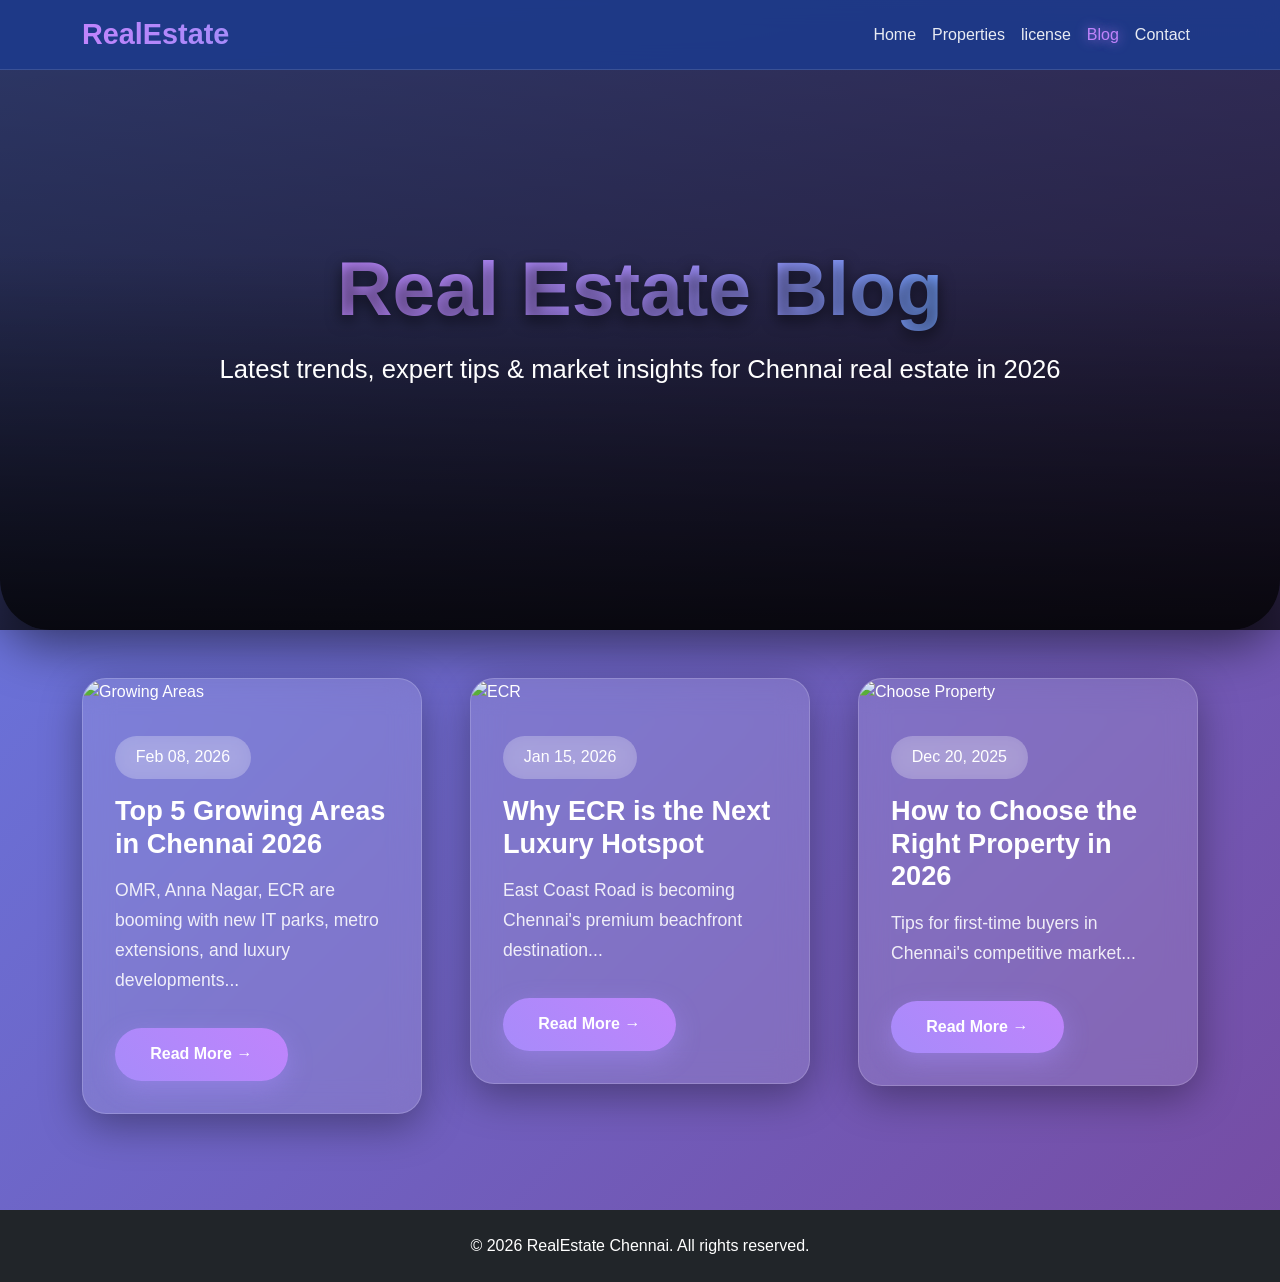
==== blog.html @ 74e3c296 "first commit" ====
<!DOCTYPE html>
<html lang="en">
<head>
    <meta charset="UTF-8">
    <meta name="viewport" content="width=device-width, initial-scale=1.0">
    <title>Blog - RealEstate Chennai</title>

    <!-- Bootstrap 5 CSS -->
    <link href="https://cdn.jsdelivr.net/npm/bootstrap@5.3.3/dist/css/bootstrap.min.css" rel="stylesheet">

    <!-- Font Awesome for icons -->
    <link rel="stylesheet" href="https://cdnjs.cloudflare.com/ajax/libs/font-awesome/6.5.0/css/all.min.css">

    <!-- Animate.css -->
    <link rel="stylesheet" href="https://cdnjs.cloudflare.com/ajax/libs/animate.css/4.1.1/animate.min.css">

    <style>
        body {
            background: linear-gradient(135deg, #667eea 0%, #764ba2 100%);
            color: white;
            min-height: 100vh;
            font-family: 'Segoe UI', sans-serif;
        }
        .navbar {
            background: rgba(30, 58, 138, 0.92) !important;
            backdrop-filter: blur(12px);
            border-bottom: 1px solid rgba(255,255,255,0.12);
        }
        .navbar-brand {
            font-weight: 800;
            font-size: 1.8rem;
            background: linear-gradient(90deg, #c084fc, #a78bfa);
            -webkit-background-clip: text;
            -webkit-text-fill-color: transparent;
        }
        .nav-link {
            color: rgba(255,255,255,0.9) !important;
            transition: all 0.3s;
        }
        .nav-link:hover, .nav-link.active {
            color: #c084fc !important;
            text-shadow: 0 0 12px rgba(192,132,252,0.8);
        }
        .blog-header {
            position: relative;
            height: 70vh;          /* பெரிய header */
            min-height: 500px;
            background: linear-gradient(rgba(0,0,0,0.55), rgba(0,0,0,0.75)),
                        url('https://images.pexels.com/photos/106399/pexels-photo-106399.jpeg?auto=compress&cs=tinysrgb&w=1920') center/cover no-repeat;
            display: flex;
            align-items: center;
            justify-content: center;
            text-align: center;
            border-bottom-left-radius: 50px;
            border-bottom-right-radius: 50px;
            box-shadow: 0 15px 50px rgba(0,0,0,0.5);
        }
        .blog-overlay {
            position: absolute;
            inset: 0;
            background: linear-gradient(to bottom, transparent 40%, rgba(0,0,0,0.7));
        }
        .blog-title {
            font-size: 4.8rem;
            font-weight: 900;
            margin-bottom: 1rem;
            background: linear-gradient(90deg, #c084fc, #a78bfa, #60a5fa);
            -webkit-background-clip: text;
            -webkit-text-fill-color: transparent;
            text-shadow: 0 5px 15px rgba(0,0,0,0.6);
            z-index: 2;
        }
        .blog-subtitle {
            font-size: 1.6rem;
            max-width: 900px;
            margin: 0 auto;
            opacity: 0.95;
            z-index: 2;
        }
        .blog-card {
            background: rgba(255,255,255,0.12);
            backdrop-filter: blur(15px);
            border: 1px solid rgba(255,255,255,0.18);
            border-radius: 24px;
            overflow: hidden;
            transition: all 0.45s ease;
            box-shadow: 0 12px 40px rgba(0,0,0,0.35);
        }
        .blog-card:hover {
            transform: translateY(-18px) scale(1.03);
            box-shadow: 0 30px 70px rgba(0,0,0,0.5);
        }
        .blog-img {
            height: 300px;         /* இப்போ பெருசா தெரியும் */
            object-fit: cover;
            transition: transform 0.7s ease;
        }
        .blog-card:hover .blog-img {
            transform: scale(1.18);
        }
        .card-body {
            padding: 2rem;
        }
        .card-title {
            font-weight: 700;
            font-size: 1.7rem;
            margin-bottom: 1rem;
            color: white;
        }
        .card-text {
            color: rgba(255,255,255,0.88);
            font-size: 1.1rem;
            line-height: 1.7;
        }
        .read-more-btn {
            background: linear-gradient(45deg, #a78bfa, #c084fc);
            color: white;
            border: none;
            padding: 0.9rem 2.2rem;
            border-radius: 50px;
            font-weight: 600;
            transition: all 0.3s;
            box-shadow: 0 8px 25px rgba(167,139,250,0.45);
        }
        .read-more-btn:hover {
            transform: translateY(-4px);
            box-shadow: 0 15px 40px rgba(167,139,250,0.65);
            background: linear-gradient(45deg, #c084fc, #a78bfa);
        }
        .date-badge {
            background: rgba(255,255,255,0.22);
            color: white;
            padding: 0.6rem 1.3rem;
            border-radius: 50px;
            font-size: 1rem;
            backdrop-filter: blur(10px);
        }
        .modal-content {
            background: rgba(30, 58, 138, 0.96);
            color: white;
            border-radius: 24px;
            border: none;
            backdrop-filter: blur(12px);
        }
        .modal-header {
            background: linear-gradient(90deg, #c084fc, #a78bfa);
            border-bottom: none;
        }
    </style>
</head>
<body>

    <!-- Navbar -->
    <nav class="navbar navbar-expand-lg fixed-top">
        <div class="container">
            <a class="navbar-brand fw-bold" href="index.html">RealEstate</a>
            <button class="navbar-toggler" type="button" data-bs-toggle="collapse" data-bs-target="#navbarNav">
                <span class="navbar-toggler-icon"></span>
            </button>
            <div class="collapse navbar-collapse" id="navbarNav">
                <ul class="navbar-nav ms-auto">
                    <li class="nav-item"><a class="nav-link" href="index.html">Home</a></li>
                    <li class="nav-item"><a class="nav-link" href="properties.html">Properties</a></li>
                    <li class="nav-item"><a class="nav-link" href="license.html">license</a></li>
                    <li class="nav-item"><a class="nav-link active" href="blog.html">Blog</a></li>
                    <li class="nav-item"><a class="nav-link" href="contact.html">Contact</a></li>
                </ul>
            </div>
        </div>
    </nav>

    <!-- Big Header with large image -->
    <header class="blog-header">
        <div class="blog-overlay"></div>
        <div class="position-relative z-2">
            <h1 class="blog-title animate__animated animate__fadeInDown">Real Estate Blog</h1>
            <p class="blog-subtitle animate__animated animate__fadeInUp">Latest trends, expert tips & market insights for Chennai real estate in 2026</p>
        </div>
    </header>

    <!-- Blog Cards -->
    <section class="py-5">
        <div class="container">
            <div class="row g-5">
                <!-- Card 1 -->
                <div class="col-lg-4">
                    <div class="blog-card animate__animated animate__fadeInUp">
                        <img src="https://images.pexels.com/photos/106399/pexels-photo-106399.jpeg?auto=compress&cs=tinysrgb&w=1260&h=750" class="blog-img" alt="Growing Areas">
                        <div class="card-body">
                            <div class="d-flex justify-content-between align-items-center mb-3">
                                <span class="date-badge">Feb 08, 2026</span>
                            </div>
                            <h5 class="card-title">Top 5 Growing Areas in Chennai 2026</h5>
                            <p class="card-text">OMR, Anna Nagar, ECR are booming with new IT parks, metro extensions, and luxury developments...</p>
                            <button class="read-more-btn mt-3"
                                    data-bs-toggle="modal" data-bs-target="#blogModal"
                                    data-title="Top 5 Growing Areas in Chennai 2026"
                                    data-date="Feb 08, 2026"
                                    data-content="OMR (Old Mahabalipuram Road), Anna Nagar, ECR, Perungudi, and Sholinganallur are the top 5 fastest-growing real estate areas in Chennai for 2026. With metro phase 2, new IT corridors, and luxury residential projects, property prices have risen 30-50% in these zones. Investors are focusing on these areas for high returns and rental yield. ECR offers sea-view villas, while OMR has affordable apartments near tech parks.">
                                Read More →
                            </button>
                        </div>
                    </div>
                </div>

                <!-- Card 2 -->
                <div class="col-lg-4">
                    <div class="blog-card animate__animated animate__fadeInUp" style="animation-delay: 0.15s;">
                        <img src="https://images.pexels.com/photos/7031409/pexels-photo-7031409.jpeg?auto=compress&cs=tinysrgb&w=1260&h=750" class="blog-img" alt="ECR">
                        <div class="card-body">
                            <div class="d-flex justify-content-between align-items-center mb-3">
                                <span class="date-badge">Jan 15, 2026</span>
                            </div>
                            <h5 class="card-title">Why ECR is the Next Luxury Hotspot</h5>
                            <p class="card-text">East Coast Road is becoming Chennai's premium beachfront destination...</p>
                            <button class="read-more-btn mt-3"
                                    data-bs-toggle="modal" data-bs-target="#blogModal"
                                    data-title="Why ECR is the Next Luxury Hotspot"
                                    data-date="Jan 15, 2026"
                                    data-content="ECR (East Coast Road) has seen massive growth in luxury villas and gated communities. With new resorts, beachfront developments, and improved connectivity, it's attracting HNIs and NRIs. Prices have jumped 40% in the last year. Features include private beaches, infinity pools, and sea views. Perfect for weekend homes or investment.">
                                Read More →
                            </button>
                        </div>
                    </div>
                </div>

                <!-- Card 3 -->
                <div class="col-lg-4">
                    <div class="blog-card animate__animated animate__fadeInUp" style="animation-delay: 0.3s;">
                        <img src="https://images.pexels.com/photos/323780/pexels-photo-323780.jpeg?auto=compress&cs=tinysrgb&w=1260&h=750" class="blog-img" alt="Choose Property">
                        <div class="card-body">
                            <div class="d-flex justify-content-between align-items-center mb-3">
                                <span class="date-badge">Dec 20, 2025</span>
                            </div>
                            <h5 class="card-title">How to Choose the Right Property in 2026</h5>
                            <p class="card-text">Tips for first-time buyers in Chennai's competitive market...</p>
                            <button class="read-more-btn mt-3"
                                    data-bs-toggle="modal" data-bs-target="#blogModal"
                                    data-title="How to Choose the Right Property in 2026"
                                    data-date="Dec 20, 2025"
                                    data-content="Buying a home in Chennai in 2026? Focus on location, builder reputation, RERA approval, and future growth areas. Check for metro connectivity, schools, hospitals, and green spaces. Avoid overpaying in saturated areas. Use expert advice and home loan calculators to make smart decisions.">
                                Read More →
                            </button>
                        </div>
                    </div>
                </div>
            </div>
        </div>
    </section>

    <!-- Modal -->
    <div class="modal fade" id="blogModal" tabindex="-1" aria-labelledby="blogModalLabel" aria-hidden="true">
        <div class="modal-dialog modal-lg modal-dialog-centered">
            <div class="modal-content bg-dark text-white border-0 shadow-xl rounded-4">
                <div class="modal-header border-0 pb-0">
                    <h5 class="modal-title fw-bold fs-4" id="blogModalLabel"></h5>
                    <button type="button" class="btn-close btn-close-white" data-bs-dismiss="modal"></button>
                </div>
                <div class="modal-body">
                    <p class="text-muted mb-3 fw-bold" id="blogDate"></p>
                    <p id="blogContent" class="lead fs-5"></p>
                </div>
                <div class="modal-footer border-0">
                    <button type="button" class="btn btn-outline-light px-5 py-2" data-bs-dismiss="modal">Close</button>
                </div>
            </div>
        </div>
    </div>

    <!-- Footer -->
    <footer class="bg-dark text-white text-center py-4 mt-5">
        <div class="container">
            <p class="mb-0">© 2026 RealEstate Chennai. All rights reserved.</p>
        </div>
    </footer>

    <!-- Bootstrap JS -->
    <script src="https://cdn.jsdelivr.net/npm/bootstrap@5.3.3/dist/js/bootstrap.bundle.min.js"></script>

    <!-- Modal Logic (no preventDefault needed) -->
    <script>
        document.querySelectorAll('.read-more-btn').forEach(btn => {
            btn.addEventListener('click', function() {
                const title = this.getAttribute('data-title') || 'Blog Post';
                const date = this.getAttribute('data-date') || 'Date';
                const content = this.getAttribute('data-content') || 'No content available.';

                document.getElementById('blogModalLabel').textContent = title;
                document.getElementById('blogDate').textContent = date;
                document.getElementById('blogContent').textContent = content;
            });
        });
    </script>
</body>
</html>
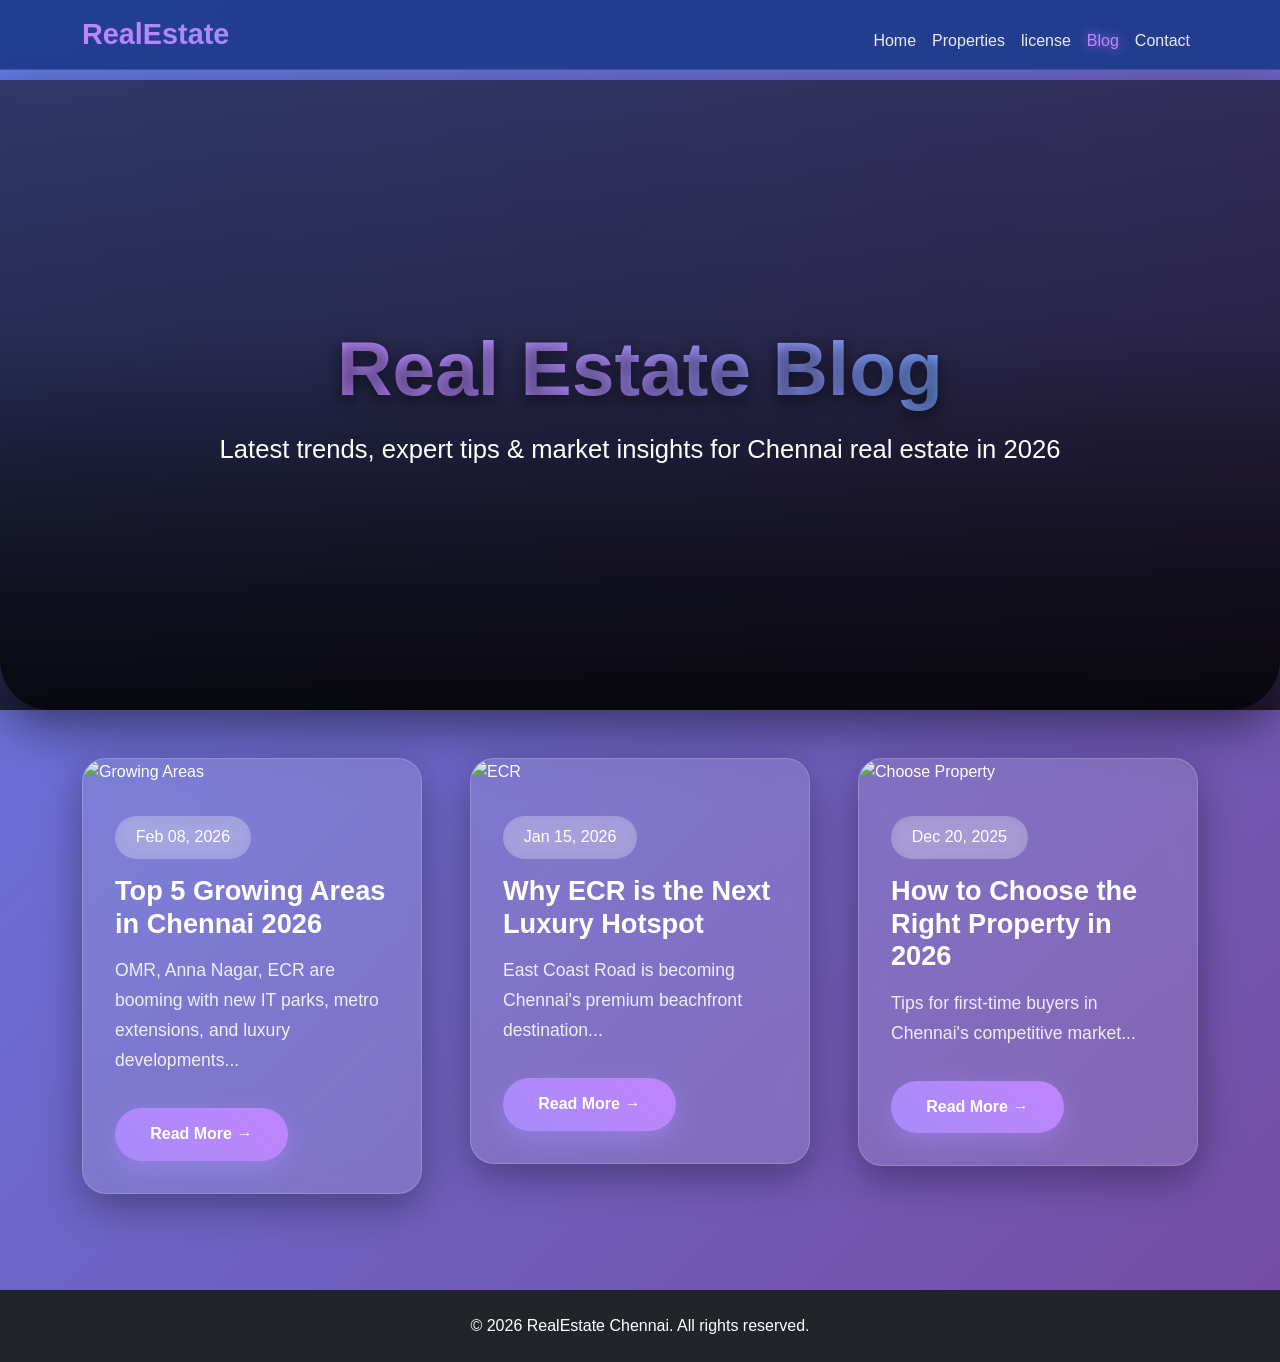
==== commit a60e6bfc: "Improve mobile layout and app wrapper" ====
--- a/blog.html
+++ b/blog.html
@@ -145,6 +145,68 @@
         .modal-header {
             background: linear-gradient(90deg, #c084fc, #a78bfa);
             border-bottom: none;
+        }
+        body {
+            padding-top: 80px;
+        }
+        .navbar-toggler {
+            border-color: rgba(255,255,255,0.35);
+        }
+        .navbar-collapse {
+            margin-top: 0.75rem;
+        }
+        @media (max-width: 991.98px) {
+            body {
+                padding-top: 72px;
+            }
+            .navbar-collapse {
+                background: rgba(15, 23, 42, 0.95);
+                border-radius: 16px;
+                padding: 1rem;
+                box-shadow: 0 18px 32px rgba(15, 23, 42, 0.28);
+            }
+            .blog-header {
+                min-height: 430px;
+                height: auto;
+                padding: 5rem 1rem 3rem;
+                border-bottom-left-radius: 32px;
+                border-bottom-right-radius: 32px;
+            }
+            .blog-title {
+                font-size: clamp(2.4rem, 8vw, 3.8rem);
+            }
+            .blog-subtitle {
+                font-size: 1.1rem;
+            }
+            .blog-img {
+                height: 240px;
+            }
+            .card-body {
+                padding: 1.5rem;
+            }
+        }
+        @media (max-width: 575.98px) {
+            body {
+                padding-top: 68px;
+            }
+            .blog-header {
+                min-height: 360px;
+                padding: 4.5rem 1rem 2.5rem;
+                border-bottom-left-radius: 24px;
+                border-bottom-right-radius: 24px;
+            }
+            .blog-subtitle {
+                font-size: 1rem;
+            }
+            .blog-img {
+                height: 210px;
+            }
+            .read-more-btn {
+                width: 100%;
+            }
+            .modal-dialog {
+                margin: 0.75rem;
+            }
         }
     </style>
 </head>
@@ -292,4 +354,4 @@
         });
     </script>
 </body>
-</html>+</html>
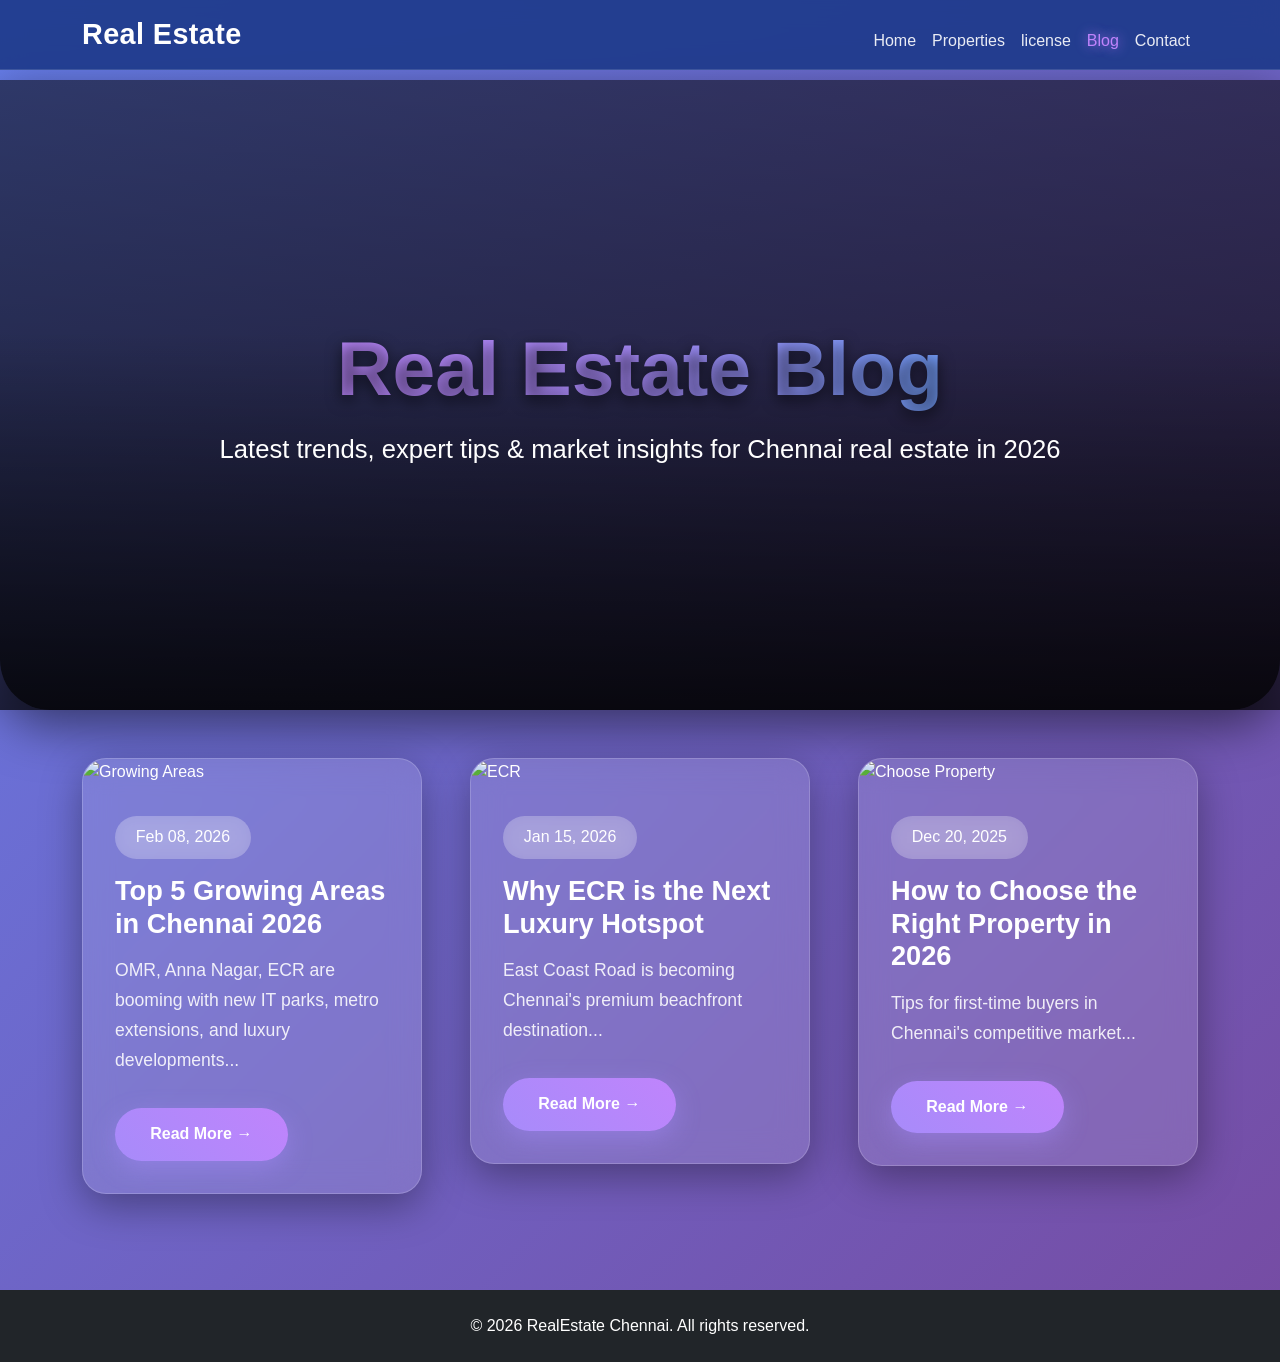
==== commit a7dc7c5d: "Update website pages and responsive Flutter wrapper" ====
--- a/blog.html
+++ b/blog.html
@@ -29,9 +29,8 @@
         .navbar-brand {
             font-weight: 800;
             font-size: 1.8rem;
-            background: linear-gradient(90deg, #c084fc, #a78bfa);
-            -webkit-background-clip: text;
-            -webkit-text-fill-color: transparent;
+            color: #ffffff !important;
+            letter-spacing: 0.4px;
         }
         .nav-link {
             color: rgba(255,255,255,0.9) !important;
@@ -215,7 +214,7 @@
     <!-- Navbar -->
     <nav class="navbar navbar-expand-lg fixed-top">
         <div class="container">
-            <a class="navbar-brand fw-bold" href="index.html">RealEstate</a>
+            <a class="navbar-brand fw-bold" href="index.html">Real Estate</a>
             <button class="navbar-toggler" type="button" data-bs-toggle="collapse" data-bs-target="#navbarNav">
                 <span class="navbar-toggler-icon"></span>
             </button>
